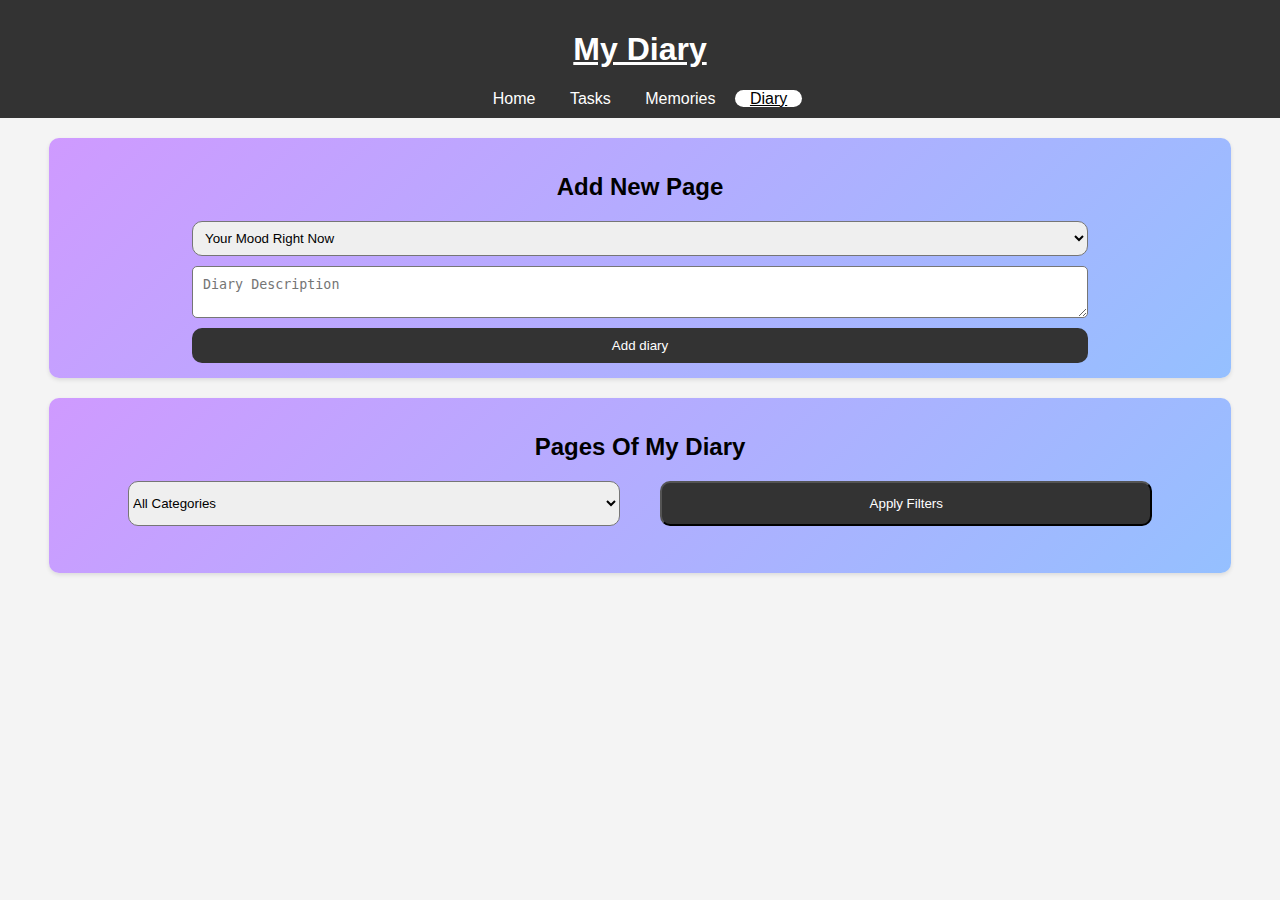
==== diary.html @ 14f9dd58 "Create diary.html" ====
<!DOCTYPE html>
<html lang="en">
<head>
    <meta charset="UTF-8">
    <meta name="viewport" content="width=device-width, initial-scale=1.0">
    <title>Diary</title>
    <link rel="stylesheet" href="styles.css">
</head>
<body>
    <header>
        <h1>My Diary</h1>
        <nav>
            <a href="index.html">Home</a>
            <a href="tasks.html">Tasks</a>
            <a href="memories.html">Memories</a>
            <a href="diary.html">Diary</a>
        </nav>
    </header>
    <main>
        <section id="diary-form">
            <h2>Add New Page</h2>
            <form id="add-diary-form">
                <select id="diary-category" required>
                    <option value="" disabled selected>Your Mood Right Now</option>
                    <option value="😊 Happy">😊 Happy</option>
                    <option value="😢 Sad">😢 Sad</option>
                    <option value="😠 Angry">😠 Angry</option>
                    <option value="😲 Surprised">😲 Surprised</option>
                    <option value="😟 Anxious">😟 Anxious</option>
                    <option value="😃 Excited">😃 Excited</option>
                    <option value="😐 Bored">😐 Bored</option>
                    <option value="😨 Fearful">😨 Fearful</option>
                    <option value="😌 Calm">😌 Calm</option>
                    <option value="😕 Confused">😕 Confused</option>
                    <option value="Others">Others</option>
                </select>                
                <textarea id="diary-description" placeholder="Diary Description"></textarea>
                <button type="submit">Add diary</button>
            </form>
        </section>

        <section id="diary-list">
            <h2>Pages Of My Diary</h2>
            <div class="filterContainer">
                <select id="filter-category">
                    <option value="">All Categories</option>
                    <option value="😊 Happy">😊 Happy</option>
                    <option value="😢 Sad">😢 Sad</option>
                    <option value="😠 Angry">😠 Angry</option>
                    <option value="😲 Surprised">😲 Surprised</option>
                    <option value="😟 Anxious">😟 Anxious</option>
                    <option value="😃 Excited">😃 Excited</option>
                    <option value="😐 Bored">😐 Bored</option>
                    <option value="😨 Fearful">😨 Fearful</option>
                    <option value="😌 Calm">😌 Calm</option>
                    <option value="😕 Confused">😕 Confused</option>
                    <option value="Others">Others</option>
                </select>                
                <button id="apply-filters">Apply Filters</button>
            </div>
            <ul id="diaries"></ul>
        </section>
    </main>

    <script>
        document.addEventListener('DOMContentLoaded', () => {
            const diaries = JSON.parse(localStorage.getItem('diaries')) || [];
        
            const diaryList = document.getElementById('diaries');
            const diaryForm = document.getElementById('add-diary-form');
            const categoryInput = document.getElementById('diary-category');
            const descriptionInput = document.getElementById('diary-description');
            const filterCategory = document.getElementById('filter-category');
            const applyFiltersButton = document.getElementById('apply-filters');
            const navLinks = document.querySelectorAll('nav a');
        
            navLinks.forEach(link => {
                if (link.href === window.location.href) {
                    link.classList.add('active');
                } else {
                    link.classList.remove('active');
                }
            });
        
            const savediaries = () => localStorage.setItem('diaries', JSON.stringify(diaries));
        
            const renderdiaries = (filtereddiaries = diaries) => {
                diaryList.innerHTML = '';
                filtereddiaries.forEach((diary, index) => {
                    const diaryItem = document.createElement('li');
                    diaryItem.setAttribute('data-category', diary.category);
        
                    diaryItem.innerHTML = `
                        <div>
                            <div><span>${diary.timestamp}</span></div>
                            <div><strong>${diary.category}</strong></div>
                            <div><span class="diary-description">${diary.description}</span></div>
                            <button class="edit" data-index="${index}">Edit</button>
                            <button class="delete" data-index="${index}">Delete</button>
                        </div>
                    `;
                    diaryList.appendChild(diaryItem);
                });
            };
        
            diaryForm.addEventListener('submit', (e) => {
                e.preventDefault();
        
                const newdiary = {
                    category: categoryInput.value,
                    description: descriptionInput.value,
                    timestamp: new Date().toLocaleString()
                };
        
                diaries.push(newdiary);
                savediaries();
                renderdiaries();
                categoryInput.value = '';
                descriptionInput.value = '';
            });
        
            diaryList.addEventListener('click', (e) => {
        
                if (e.target.classList.contains('edit')) {
                    const index = e.target.getAttribute('data-index');
                    const diary = diaries[index];
                    categoryInput.value = diary.category;
                    descriptionInput.value = diary.description;
                    diaries.splice(index, 1);
                    savediaries();
                    renderdiaries();
                }
        
                if (e.target.classList.contains('delete')) {
                    const index = e.target.getAttribute('data-index');
                    diaries.splice(index, 1);
                    savediaries();
                    renderdiaries();
                }
            });
        
            applyFiltersButton.addEventListener('click', () => {
                const category = filterCategory.value;
                const filtereddiaries = diaries.filter(diary => {
                    return (!category || diary.category === category);
                });
                renderdiaries(filtereddiaries);
            });
        
            renderdiaries();
        });
        </script>        
</body>
</html>
---- styles.css ----
body {
    font-family: Arial, sans-serif;
    margin: 0;
    padding: 0;
    background-color: #f4f4f4;
}

header {
    background-color: #333;
    color: #fff;
    padding: 10px 0;
    text-align: center;
}

h1 {
    text-decoration: underline;
}

nav a {
    color: #fff;
    text-decoration: none;
    padding: 0 15px;
}

nav a:hover, nav a.active {
    text-decoration: underline;
    background-color: white;
    color: black;
    border-radius: 20px;
}

main {
    padding: 20px;
    display: flex;
    flex-direction: column;
    align-items: center;
}

#summary {
    display: flex;
    flex-direction: column;
    justify-content: center;
    align-items: center;
    margin-bottom: 20px;
    width: 90vh;
}

#summary-content {
    display: flex;
    flex-direction: column;
    align-items: center;
    background: linear-gradient(135deg, #cf9aff, #95c0ff);
    border-radius: 10px;
    box-shadow: 0 2px 4px rgba(0,0,0,0.1);
    padding: 15px;
    width: 80vw;
}

#pending-tasks {
    display: flex;
    flex-direction: column;
    align-items: center;
    background: none;
    width: 70vw;
}

#recent-memories {
    display: flex;
    flex-direction: column;
    align-items: center;
    background: none;
    width: 70vw;
}

#recent-diary-entries {
    display: flex;
    flex-direction: column;
    align-items: center;
    background: none;
    width: 70vw;
}

#task-form, #task-list, #memory-form, #memory-list, #diary-form, #diary-list {
    background: linear-gradient(135deg, #cf9aff, #95c0ff);
    border-radius: 10px;
    box-shadow: 0 2px 4px rgba(0,0,0,0.1);
    margin-bottom: 20px;
    padding: 15px;
    width: 90vw;
    display: flex;
    flex-direction: column;
    align-items: center;
}

#add-task-form, #add-memory-form, #add-diary-form {
    display: flex;
    flex-direction: column;
    width: 70vw;
}

#task-category, #memory-category, #diary-category  {
    padding: 8px;
    border-radius: 10px;
    margin-bottom: 10px;
}

#task-form input[type="text"], #task-form textarea,#memory-form input[type="text"], #memory-form textarea, #diary-form input[type="text"], #diary-form textarea {
    margin-bottom: 10px;
    padding: 10px;
    border-radius: 5px;
}

#task-form button, #memory-form button, #diary-form button {
    padding: 10px 15px;
    border: none;
    border-radius: 10px;
    background-color: #333;
    color: #fff;
    cursor: pointer;
}

#task-form button:hover, #memory-form button:hover, #diary-form button:hover {
    background-color: #555;
}

#tasks, #memories, #diaries {
    list-style-type: none;
    padding: 0;
}

.filterContainer {
    height: 5vh;
    width: 80vw;
    display: flex;
    justify-content: space-between;
}

#filter-category, #apply-filters {
    width: 48%;
    border-radius: 10px;
}

#apply-filters {
    background-color: #333;
    color: #fff;
    cursor: pointer;
}

#apply-filters:hover {
    background-color: #555;
}

#tasks li, #memories li, #diaries li {
    background: #f9f9f9;
    border: 1px solid #ddd;
    border-radius: 5px;
    margin-bottom: 10px;
    padding: 10px;
    width: 80vw;
}

#tasks li > div > div:nth-child(1),#memories li > div > div:nth-child(1), #diaries li > div > div:nth-child(1) {
    font-style: italic;
    font-size: 18px;
} 

#tasks li > div > div:nth-child(2),#memories li > div > div:nth-child(2), #diaries li > div > div:nth-child(2) {
    display: flex;
    flex-direction: column;
    align-items: center;
    font-size: 25px;
    margin-top: 10px;
    margin-bottom: 10px;
    background-color: seashell;
    border: 1px solid gray;
    border-radius: 20px;
}

#tasks li > div > div:nth-child(3),#memories li > div > div:nth-child(3), #diaries li > div > div:nth-child(3) {
    display: flex;
    flex-direction: column;
    font-size: 20px;
    padding: 10px;
    margin-top: 10px;
    margin-bottom: 10px;
}

#tasks li button, #memories li button, #diaries li button {
    margin-right: 5vw;
    margin-left: 5vw;
    padding: 8px 10px;
    width: 15vw;
    border: none;
    border-radius: 5px;
    cursor: pointer;
}

#tasks li button.edit, #memories li button.edit, #diaries li button.edit {
    background-color: #007bff;
    color: #fff;
}

#tasks li button.delete, #memories li button.delete, #diaries li button.delete {
    background-color: #dc3545;
    color: #fff;
}

#tasks li button.complete {
    background-color: #28a745;
    color: #fff;
}

.completed {
    text-decoration: line-through;
}

#tasks li button:hover, #memories li button:hover, #diaries li button:hover {
    opacity: 0.8;
    transform: scale(1.05);
    transition: transform 0.2s, opacity 0.2s;
}
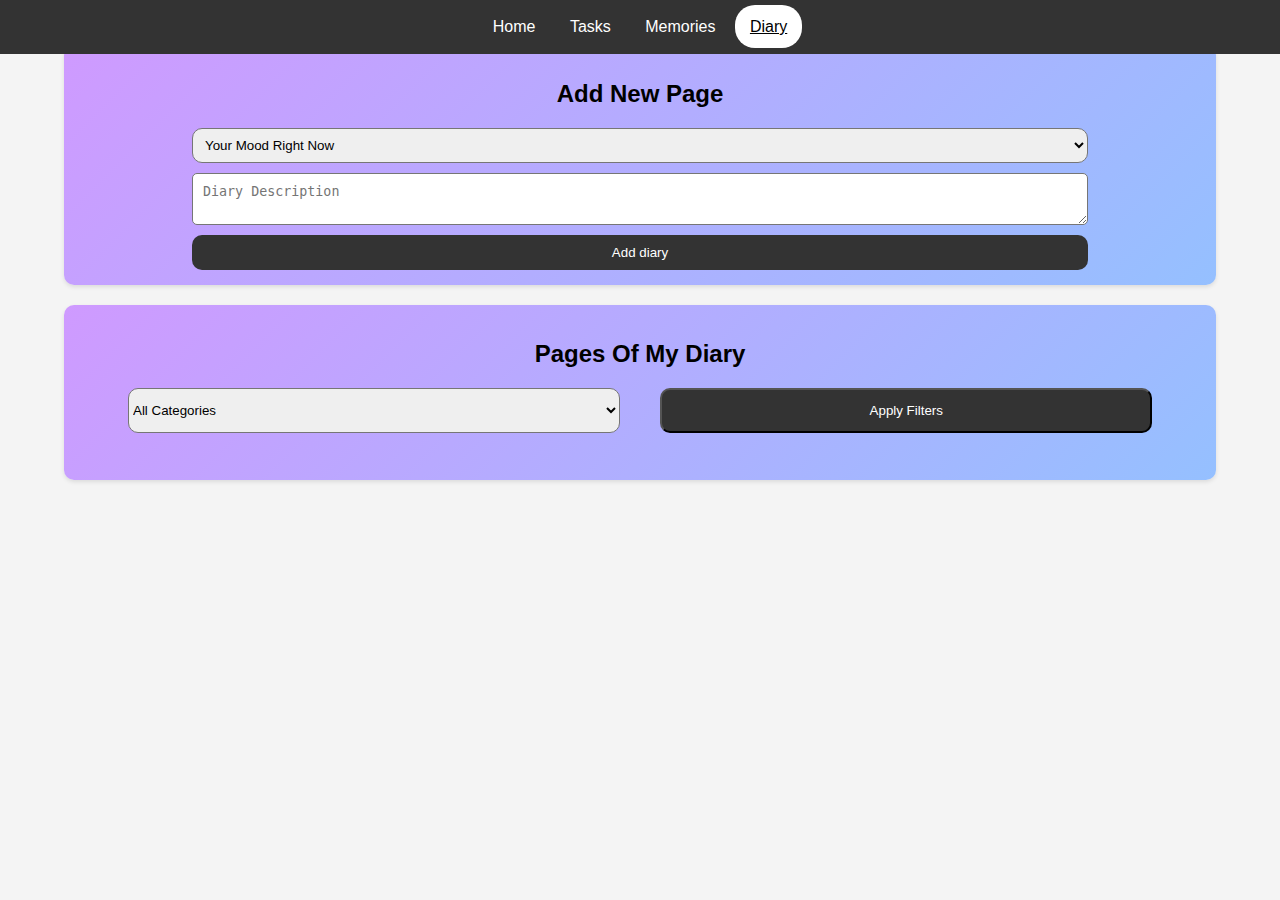
==== commit e79cdda4: "Update diary.html" ====
--- a/diary.html
+++ b/diary.html
@@ -8,7 +8,6 @@
 </head>
 <body>
     <header>
-        <h1>My Diary</h1>
         <nav>
             <a href="index.html">Home</a>
             <a href="tasks.html">Tasks</a>
--- a/styles.css
+++ b/styles.css
@@ -1,3 +1,7 @@
+* {
+    box-sizing: border-box;
+}
+
 body {
     font-family: Arial, sans-serif;
     margin: 0;
@@ -8,18 +12,16 @@
 header {
     background-color: #333;
     color: #fff;
-    padding: 10px 0;
+    padding: 18px 0;
     text-align: center;
-}
-
-h1 {
-    text-decoration: underline;
+    position: fixed;
+    width: 100vw;
 }
 
 nav a {
     color: #fff;
     text-decoration: none;
-    padding: 0 15px;
+    padding: 13px 15px;
 }
 
 nav a:hover, nav a.active {
@@ -30,7 +32,7 @@
 }
 
 main {
-    padding: 20px;
+    padding-top: 45px;
     display: flex;
     flex-direction: column;
     align-items: center;
@@ -219,3 +221,4 @@
     transform: scale(1.05);
     transition: transform 0.2s, opacity 0.2s;
 }
+
